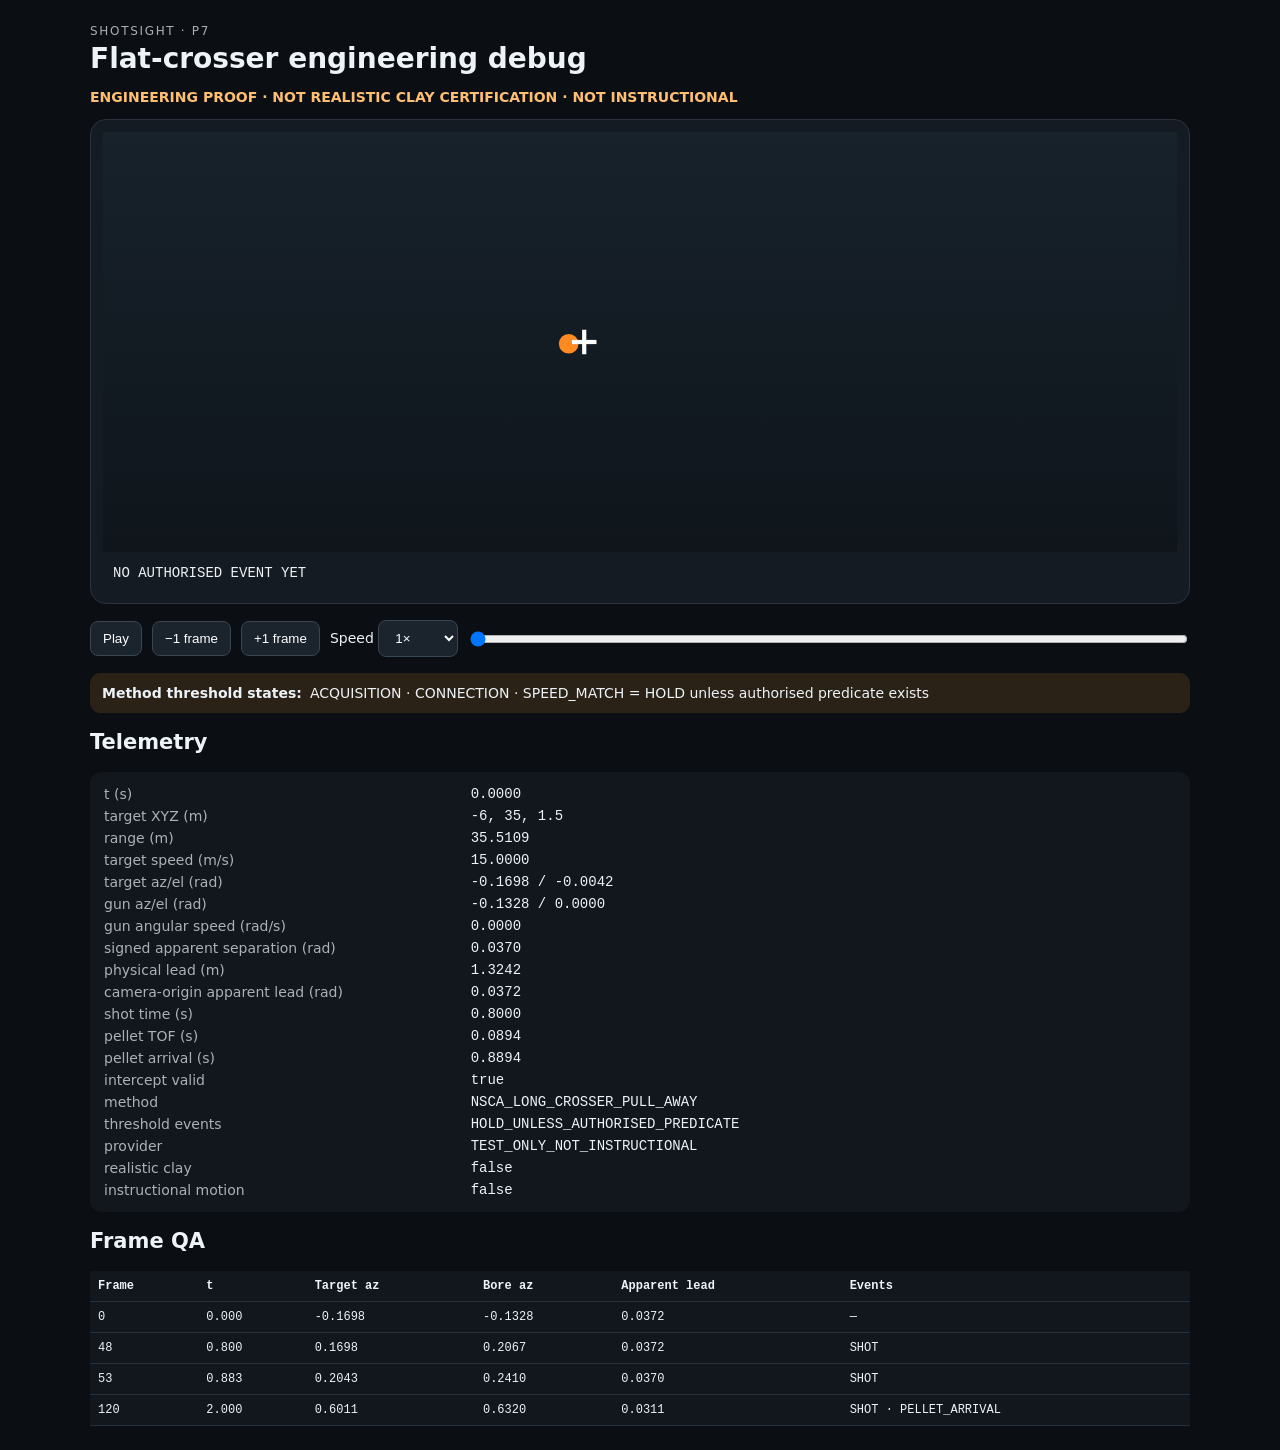
==== p7-debug.html @ 90edc4c3 "Add P7 browser engineering debug surface" ====
<!doctype html><html lang="en"><head><meta charset="utf-8"><meta name="viewport" content="width=device-width,initial-scale=1"><title>ShotSight P7 Engineering Debug</title><style>body{margin:0;background:#0b0f14;color:#eef3f7;font:14px system-ui,sans-serif}.debug-shell{max-width:1100px;margin:auto;padding:24px}.eyebrow{letter-spacing:.14em;font-size:12px;opacity:.7}h1{margin:.25rem 0}.viewport{background:#151b22;border:1px solid #2a333d;border-radius:16px;padding:12px}#projection{width:100%;height:420px;background:linear-gradient(#17222b,#0f151b)}#targetMark{fill:#ff8a21}#boreMark line{stroke:#fff;stroke-width:.012}#leadLine{stroke:#9aa9b6;stroke-width:.006;stroke-dasharray:.02 .02}.controls{display:flex;gap:10px;align-items:center;flex-wrap:wrap;margin:16px 0}.controls button,.controls select{padding:9px 12px;background:#1b232c;color:#fff;border:1px solid #3a4652;border-radius:8px}#scrub{flex:1;min-width:240px}.holds{padding:12px;background:#2a2117;border-radius:10px;margin-bottom:16px}.holds span{margin-left:8px}dl{display:grid;grid-template-columns:minmax(220px,1fr) 2fr;gap:6px 14px;background:#11171d;padding:14px;border-radius:12px}dt{opacity:.7}dd{margin:0;font-family:ui-monospace,monospace;overflow-wrap:anywhere}table{width:100%;border-collapse:collapse;background:#11171d}th,td{padding:8px;border-bottom:1px solid #26303a;text-align:left;font-family:ui-monospace,monospace;font-size:12px}.event-strip{padding:10px;font-family:ui-monospace,monospace}.debug-shell header p{color:#ffbf73;font-weight:700}@media(max-width:650px){#projection{height:300px}dl{grid-template-columns:1fr}.holds span{display:block;margin:5px 0 0}}</style></head><body><main class="debug-shell"><header><div><div class="eyebrow">SHOTSIGHT · P7</div><h1>Flat-crosser engineering debug</h1><p id="certLock">ENGINEERING PROOF · NOT REALISTIC CLAY CERTIFICATION · NOT INSTRUCTIONAL</p></div></header><section class="viewport" aria-label="Shooter projection"><svg id="projection" viewBox="-1 -0.6 2 1.2" preserveAspectRatio="xMidYMid meet"><line id="leadLine"/><circle id="targetMark" r="0.028"/><g id="boreMark"><line x1="-0.035" y1="0" x2="0.035" y2="0"/><line x1="0" y1="-0.035" x2="0" y2="0.035"/></g></svg><div class="event-strip" id="eventStrip"></div></section><section class="controls"><button id="playPause">Play</button><button id="stepBack">−1 frame</button><button id="stepForward">+1 frame</button><label>Speed <select id="speed"><option value="0.25">0.25×</option><option value="0.5">0.5×</option><option value="1" selected>1×</option><option value="2">2×</option></select></label><input id="scrub" type="range" min="0" max="1" step="0.0001" value="0" aria-label="Timeline scrub"></section><section class="holds"><strong>Method threshold states:</strong><span id="holds">ACQUISITION · CONNECTION · SPEED_MATCH = HOLD unless authorised predicate exists</span></section><section><h2>Telemetry</h2><dl id="telemetry"></dl></section><section><h2>Frame QA</h2><table><thead><tr><th>Frame</th><th>t</th><th>Target az</th><th>Bore az</th><th>Apparent lead</th><th>Events</th></tr></thead><tbody id="qaRows"></tbody></table></section></main><script type="module">import {createCanonicalFlatCrosserScenario} from './physics/canonical-flat-crosser-v1.mjs';
import {createFlatCrosserDebugSession,debugFrame,scrubNormalized} from './physics/flat-crosser-debug-v1.mjs';
const scenario=createCanonicalFlatCrosserScenario();
let playbackRate=1,session=createFlatCrosserDebugSession({scenario,duration_s:2,frameRate_hz:60,playbackRate});
let frameIndex=0,playing=false,anchorScreen=0,anchorSim=0,raf=0;
const $=s=>document.querySelector(s),fmt=(v,n=4)=>Number.isFinite(v)?v.toFixed(n):'—';
function project(az,el){const scale=1.2;return{x:Math.max(-.95,Math.min(.95,az*scale)),y:Math.max(-.55,Math.min(.55,-el*scale))};}
function renderFrame(frame){const {state,telemetry}=frame;const t=project(state.target.az_rad,state.target.el_rad),b=project(state.gun.az_rad,state.gun.el_rad);$('#targetMark').setAttribute('cx',t.x);$('#targetMark').setAttribute('cy',t.y);$('#boreMark').setAttribute('transform',`translate(${b.x} ${b.y})`);$('#leadLine').setAttribute('x1',t.x);$('#leadLine').setAttribute('y1',t.y);$('#leadLine').setAttribute('x2',b.x);$('#leadLine').setAttribute('y2',b.y);$('#scrub').value=state.t_s/session.duration_s;$('#eventStrip').textContent=telemetry.activeNarrativeEvents.length?telemetry.activeNarrativeEvents.join(' · '):'NO AUTHORISED EVENT YET';const entries=[['t (s)',telemetry.t_s],['target XYZ (m)',telemetry.targetPosition_W.join(', ')],['range (m)',telemetry.targetRange_m],['target speed (m/s)',telemetry.targetSpeed_mps],['target az/el (rad)',`${fmt(telemetry.targetAz_rad)} / ${fmt(telemetry.targetEl_rad)}`],['gun az/el (rad)',`${fmt(telemetry.gunAz_rad)} / ${fmt(telemetry.gunEl_rad)}`],['gun angular speed (rad/s)',telemetry.gunAngularSpeed_radps],['signed apparent separation (rad)',telemetry.signedApparentAzSeparation_rad],['physical lead (m)',telemetry.physicalLead_m],['camera-origin apparent lead (rad)',telemetry.apparentLeadAngle_rad],['shot time (s)',telemetry.shotTime_s],['pellet TOF (s)',telemetry.pelletTOF_s],['pellet arrival (s)',telemetry.pelletArrival_s],['intercept valid',String(telemetry.interceptValid)],['method',telemetry.methodId],['threshold events',telemetry.thresholdEventsStatus],['provider',telemetry.providerStatus],['realistic clay',String(telemetry.realisticClay)],['instructional motion',String(telemetry.instructionalMotion)]];$('#telemetry').innerHTML=entries.map(([k,v])=>`<dt>${k}</dt><dd>${typeof v==='number'?fmt(v):v}</dd>`).join('');}
function showIndex(i){frameIndex=Math.max(0,Math.min(session.frameCount-1,i));renderFrame(debugFrame(session,frameIndex));}
function stop(){playing=false;cancelAnimationFrame(raf);$('#playPause').textContent='Play';}
function tick(now){if(!playing)return;const t=Math.min(session.duration_s,anchorSim+(now-anchorScreen)/1000*playbackRate);frameIndex=Math.round(t*session.frameRate_hz);showIndex(frameIndex);if(t>=session.duration_s){stop();return;}raf=requestAnimationFrame(tick);}
$('#playPause').addEventListener('click',()=>{if(playing){stop();return;}playing=true;anchorScreen=performance.now();anchorSim=frameIndex/session.frameRate_hz;$('#playPause').textContent='Pause';raf=requestAnimationFrame(tick);});
$('#stepBack').addEventListener('click',()=>{stop();showIndex(frameIndex-1);});$('#stepForward').addEventListener('click',()=>{stop();showIndex(frameIndex+1);});
$('#scrub').addEventListener('input',e=>{stop();const sample=scrubNormalized(session,Number(e.target.value));frameIndex=Math.round(sample.t_s*session.frameRate_hz);showIndex(frameIndex);});
$('#speed').addEventListener('change',e=>{stop();playbackRate=Number(e.target.value);session=createFlatCrosserDebugSession({scenario,duration_s:2,frameRate_hz:60,playbackRate});showIndex(frameIndex);});
const qaTimes=[0,scenario.shotTime_s,scenario.shotTime_s+debugFrame(session,Math.round(scenario.shotTime_s*session.frameRate_hz)).telemetry.pelletTOF_s,session.duration_s];
$('#qaRows').innerHTML=qaTimes.map(t=>{const f=debugFrame(session,Math.round(t*session.frameRate_hz)),x=f.telemetry;return `<tr><td>${f.frameIndex}</td><td>${fmt(f.t_s,3)}</td><td>${fmt(x.targetAz_rad)}</td><td>${fmt(x.gunAz_rad)}</td><td>${fmt(x.apparentLeadAngle_rad)}</td><td>${x.activeNarrativeEvents.join(' · ')||'—'}</td></tr>`;}).join('');
showIndex(0);</script></body></html>
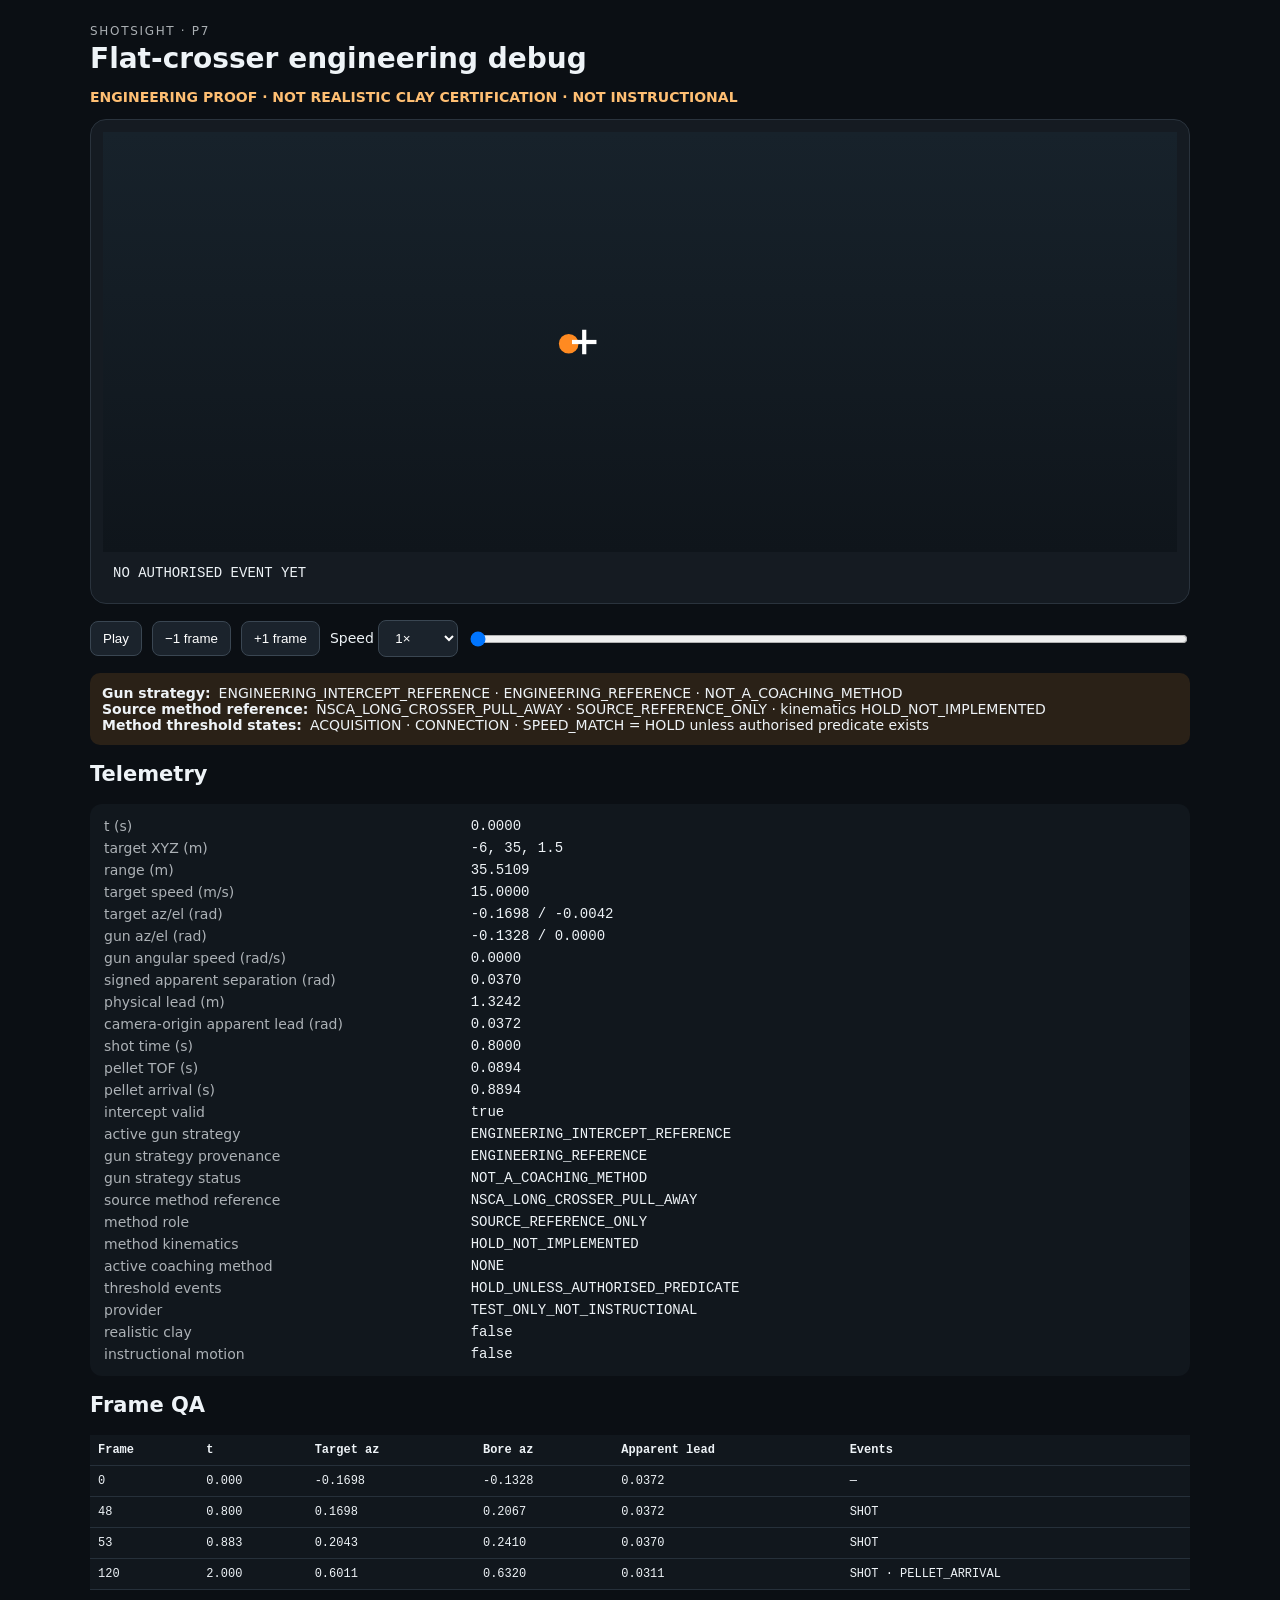
==== commit 66b59692: "Label P7 browser gun path as engineering reference" ====
--- a/p7-debug.html
+++ b/p7-debug.html
@@ -1,18 +1,6 @@
-<!doctype html><html lang="en"><head><meta charset="utf-8"><meta name="viewport" content="width=device-width,initial-scale=1"><title>ShotSight P7 Engineering Debug</title><style>body{margin:0;background:#0b0f14;color:#eef3f7;font:14px system-ui,sans-serif}.debug-shell{max-width:1100px;margin:auto;padding:24px}.eyebrow{letter-spacing:.14em;font-size:12px;opacity:.7}h1{margin:.25rem 0}.viewport{background:#151b22;border:1px solid #2a333d;border-radius:16px;padding:12px}#projection{width:100%;height:420px;background:linear-gradient(#17222b,#0f151b)}#targetMark{fill:#ff8a21}#boreMark line{stroke:#fff;stroke-width:.012}#leadLine{stroke:#9aa9b6;stroke-width:.006;stroke-dasharray:.02 .02}.controls{display:flex;gap:10px;align-items:center;flex-wrap:wrap;margin:16px 0}.controls button,.controls select{padding:9px 12px;background:#1b232c;color:#fff;border:1px solid #3a4652;border-radius:8px}#scrub{flex:1;min-width:240px}.holds{padding:12px;background:#2a2117;border-radius:10px;margin-bottom:16px}.holds span{margin-left:8px}dl{display:grid;grid-template-columns:minmax(220px,1fr) 2fr;gap:6px 14px;background:#11171d;padding:14px;border-radius:12px}dt{opacity:.7}dd{margin:0;font-family:ui-monospace,monospace;overflow-wrap:anywhere}table{width:100%;border-collapse:collapse;background:#11171d}th,td{padding:8px;border-bottom:1px solid #26303a;text-align:left;font-family:ui-monospace,monospace;font-size:12px}.event-strip{padding:10px;font-family:ui-monospace,monospace}.debug-shell header p{color:#ffbf73;font-weight:700}@media(max-width:650px){#projection{height:300px}dl{grid-template-columns:1fr}.holds span{display:block;margin:5px 0 0}}</style></head><body><main class="debug-shell"><header><div><div class="eyebrow">SHOTSIGHT · P7</div><h1>Flat-crosser engineering debug</h1><p id="certLock">ENGINEERING PROOF · NOT REALISTIC CLAY CERTIFICATION · NOT INSTRUCTIONAL</p></div></header><section class="viewport" aria-label="Shooter projection"><svg id="projection" viewBox="-1 -0.6 2 1.2" preserveAspectRatio="xMidYMid meet"><line id="leadLine"/><circle id="targetMark" r="0.028"/><g id="boreMark"><line x1="-0.035" y1="0" x2="0.035" y2="0"/><line x1="0" y1="-0.035" x2="0" y2="0.035"/></g></svg><div class="event-strip" id="eventStrip"></div></section><section class="controls"><button id="playPause">Play</button><button id="stepBack">−1 frame</button><button id="stepForward">+1 frame</button><label>Speed <select id="speed"><option value="0.25">0.25×</option><option value="0.5">0.5×</option><option value="1" selected>1×</option><option value="2">2×</option></select></label><input id="scrub" type="range" min="0" max="1" step="0.0001" value="0" aria-label="Timeline scrub"></section><section class="holds"><strong>Method threshold states:</strong><span id="holds">ACQUISITION · CONNECTION · SPEED_MATCH = HOLD unless authorised predicate exists</span></section><section><h2>Telemetry</h2><dl id="telemetry"></dl></section><section><h2>Frame QA</h2><table><thead><tr><th>Frame</th><th>t</th><th>Target az</th><th>Bore az</th><th>Apparent lead</th><th>Events</th></tr></thead><tbody id="qaRows"></tbody></table></section></main><script type="module">import {createCanonicalFlatCrosserScenario} from './physics/canonical-flat-crosser-v1.mjs';
+<!doctype html><html lang="en"><head><meta charset="utf-8"><meta name="viewport" content="width=device-width,initial-scale=1"><title>ShotSight P7 Engineering Debug</title><style>body{margin:0;background:#0b0f14;color:#eef3f7;font:14px system-ui,sans-serif}.debug-shell{max-width:1100px;margin:auto;padding:24px}.eyebrow{letter-spacing:.14em;font-size:12px;opacity:.7}h1{margin:.25rem 0}.viewport{background:#151b22;border:1px solid #2a333d;border-radius:16px;padding:12px}#projection{width:100%;height:420px;background:linear-gradient(#17222b,#0f151b)}#targetMark{fill:#ff8a21}#boreMark line{stroke:#fff;stroke-width:.012}#leadLine{stroke:#9aa9b6;stroke-width:.006;stroke-dasharray:.02 .02}.controls{display:flex;gap:10px;align-items:center;flex-wrap:wrap;margin:16px 0}.controls button,.controls select{padding:9px 12px;background:#1b232c;color:#fff;border:1px solid #3a4652;border-radius:8px}#scrub{flex:1;min-width:240px}.holds{padding:12px;background:#2a2117;border-radius:10px;margin-bottom:16px}.holds span{margin-left:8px}dl{display:grid;grid-template-columns:minmax(220px,1fr) 2fr;gap:6px 14px;background:#11171d;padding:14px;border-radius:12px}dt{opacity:.7}dd{margin:0;font-family:ui-monospace,monospace;overflow-wrap:anywhere}table{width:100%;border-collapse:collapse;background:#11171d}th,td{padding:8px;border-bottom:1px solid #26303a;text-align:left;font-family:ui-monospace,monospace;font-size:12px}.event-strip{padding:10px;font-family:ui-monospace,monospace}.debug-shell header p{color:#ffbf73;font-weight:700}@media(max-width:650px){#projection{height:300px}dl{grid-template-columns:1fr}.holds span{display:block;margin:5px 0 0}}</style></head><body><main class="debug-shell"><header><div><div class="eyebrow">SHOTSIGHT · P7</div><h1>Flat-crosser engineering debug</h1><p id="certLock">ENGINEERING PROOF · NOT REALISTIC CLAY CERTIFICATION · NOT INSTRUCTIONAL</p></div></header><section class="viewport" aria-label="Shooter projection"><svg id="projection" viewBox="-1 -0.6 2 1.2" preserveAspectRatio="xMidYMid meet"><line id="leadLine"/><circle id="targetMark" r="0.028"/><g id="boreMark"><line x1="-0.035" y1="0" x2="0.035" y2="0"/><line x1="0" y1="-0.035" x2="0" y2="0.035"/></g></svg><div class="event-strip" id="eventStrip"></div></section><section class="controls"><button id="playPause">Play</button><button id="stepBack">−1 frame</button><button id="stepForward">+1 frame</button><label>Speed <select id="speed"><option value="0.25">0.25×</option><option value="0.5">0.5×</option><option value="1" selected>1×</option><option value="2">2×</option></select></label><input id="scrub" type="range" min="0" max="1" step="0.0001" value="0" aria-label="Timeline scrub"></section><section class="holds"><strong>Gun strategy:</strong><span id="strategyLock">ENGINEERING_INTERCEPT_REFERENCE · ENGINEERING_REFERENCE · NOT_A_COACHING_METHOD</span><br><strong>Source method reference:</strong><span id="methodReference">NSCA_LONG_CROSSER_PULL_AWAY · SOURCE_REFERENCE_ONLY · kinematics HOLD_NOT_IMPLEMENTED</span><br><strong>Method threshold states:</strong><span id="holds">ACQUISITION · CONNECTION · SPEED_MATCH = HOLD unless authorised predicate exists</span></section><section><h2>Telemetry</h2><dl id="telemetry"></dl></section><section><h2>Frame QA</h2><table><thead><tr><th>Frame</th><th>t</th><th>Target az</th><th>Bore az</th><th>Apparent lead</th><th>Events</th></tr></thead><tbody id="qaRows"></tbody></table></section></main><script type="module">import {createCanonicalFlatCrosserScenario} from './physics/canonical-flat-crosser-v1.mjs';
 import {createFlatCrosserDebugSession,debugFrame,scrubNormalized} from './physics/flat-crosser-debug-v1.mjs';
-const scenario=createCanonicalFlatCrosserScenario();
-let playbackRate=1,session=createFlatCrosserDebugSession({scenario,duration_s:2,frameRate_hz:60,playbackRate});
-let frameIndex=0,playing=false,anchorScreen=0,anchorSim=0,raf=0;
-const $=s=>document.querySelector(s),fmt=(v,n=4)=>Number.isFinite(v)?v.toFixed(n):'—';
+const scenario=createCanonicalFlatCrosserScenario();let playbackRate=1,session=createFlatCrosserDebugSession({scenario,duration_s:2,frameRate_hz:60,playbackRate});let frameIndex=0,playing=false,anchorScreen=0,anchorSim=0,raf=0;const $=s=>document.querySelector(s),fmt=(v,n=4)=>Number.isFinite(v)?v.toFixed(n):'—';
 function project(az,el){const scale=1.2;return{x:Math.max(-.95,Math.min(.95,az*scale)),y:Math.max(-.55,Math.min(.55,-el*scale))};}
-function renderFrame(frame){const {state,telemetry}=frame;const t=project(state.target.az_rad,state.target.el_rad),b=project(state.gun.az_rad,state.gun.el_rad);$('#targetMark').setAttribute('cx',t.x);$('#targetMark').setAttribute('cy',t.y);$('#boreMark').setAttribute('transform',`translate(${b.x} ${b.y})`);$('#leadLine').setAttribute('x1',t.x);$('#leadLine').setAttribute('y1',t.y);$('#leadLine').setAttribute('x2',b.x);$('#leadLine').setAttribute('y2',b.y);$('#scrub').value=state.t_s/session.duration_s;$('#eventStrip').textContent=telemetry.activeNarrativeEvents.length?telemetry.activeNarrativeEvents.join(' · '):'NO AUTHORISED EVENT YET';const entries=[['t (s)',telemetry.t_s],['target XYZ (m)',telemetry.targetPosition_W.join(', ')],['range (m)',telemetry.targetRange_m],['target speed (m/s)',telemetry.targetSpeed_mps],['target az/el (rad)',`${fmt(telemetry.targetAz_rad)} / ${fmt(telemetry.targetEl_rad)}`],['gun az/el (rad)',`${fmt(telemetry.gunAz_rad)} / ${fmt(telemetry.gunEl_rad)}`],['gun angular speed (rad/s)',telemetry.gunAngularSpeed_radps],['signed apparent separation (rad)',telemetry.signedApparentAzSeparation_rad],['physical lead (m)',telemetry.physicalLead_m],['camera-origin apparent lead (rad)',telemetry.apparentLeadAngle_rad],['shot time (s)',telemetry.shotTime_s],['pellet TOF (s)',telemetry.pelletTOF_s],['pellet arrival (s)',telemetry.pelletArrival_s],['intercept valid',String(telemetry.interceptValid)],['method',telemetry.methodId],['threshold events',telemetry.thresholdEventsStatus],['provider',telemetry.providerStatus],['realistic clay',String(telemetry.realisticClay)],['instructional motion',String(telemetry.instructionalMotion)]];$('#telemetry').innerHTML=entries.map(([k,v])=>`<dt>${k}</dt><dd>${typeof v==='number'?fmt(v):v}</dd>`).join('');}
-function showIndex(i){frameIndex=Math.max(0,Math.min(session.frameCount-1,i));renderFrame(debugFrame(session,frameIndex));}
-function stop(){playing=false;cancelAnimationFrame(raf);$('#playPause').textContent='Play';}
-function tick(now){if(!playing)return;const t=Math.min(session.duration_s,anchorSim+(now-anchorScreen)/1000*playbackRate);frameIndex=Math.round(t*session.frameRate_hz);showIndex(frameIndex);if(t>=session.duration_s){stop();return;}raf=requestAnimationFrame(tick);}
-$('#playPause').addEventListener('click',()=>{if(playing){stop();return;}playing=true;anchorScreen=performance.now();anchorSim=frameIndex/session.frameRate_hz;$('#playPause').textContent='Pause';raf=requestAnimationFrame(tick);});
-$('#stepBack').addEventListener('click',()=>{stop();showIndex(frameIndex-1);});$('#stepForward').addEventListener('click',()=>{stop();showIndex(frameIndex+1);});
-$('#scrub').addEventListener('input',e=>{stop();const sample=scrubNormalized(session,Number(e.target.value));frameIndex=Math.round(sample.t_s*session.frameRate_hz);showIndex(frameIndex);});
-$('#speed').addEventListener('change',e=>{stop();playbackRate=Number(e.target.value);session=createFlatCrosserDebugSession({scenario,duration_s:2,frameRate_hz:60,playbackRate});showIndex(frameIndex);});
-const qaTimes=[0,scenario.shotTime_s,scenario.shotTime_s+debugFrame(session,Math.round(scenario.shotTime_s*session.frameRate_hz)).telemetry.pelletTOF_s,session.duration_s];
-$('#qaRows').innerHTML=qaTimes.map(t=>{const f=debugFrame(session,Math.round(t*session.frameRate_hz)),x=f.telemetry;return `<tr><td>${f.frameIndex}</td><td>${fmt(f.t_s,3)}</td><td>${fmt(x.targetAz_rad)}</td><td>${fmt(x.gunAz_rad)}</td><td>${fmt(x.apparentLeadAngle_rad)}</td><td>${x.activeNarrativeEvents.join(' · ')||'—'}</td></tr>`;}).join('');
-showIndex(0);</script></body></html>+function renderFrame(frame){const {state,telemetry}=frame;const t=project(state.target.az_rad,state.target.el_rad),b=project(state.gun.az_rad,state.gun.el_rad);$('#targetMark').setAttribute('cx',t.x);$('#targetMark').setAttribute('cy',t.y);$('#boreMark').setAttribute('transform',`translate(${b.x} ${b.y})`);$('#leadLine').setAttribute('x1',t.x);$('#leadLine').setAttribute('y1',t.y);$('#leadLine').setAttribute('x2',b.x);$('#leadLine').setAttribute('y2',b.y);$('#scrub').value=state.t_s/session.duration_s;$('#eventStrip').textContent=telemetry.activeNarrativeEvents.length?telemetry.activeNarrativeEvents.join(' · '):'NO AUTHORISED EVENT YET';const entries=[['t (s)',telemetry.t_s],['target XYZ (m)',telemetry.targetPosition_W.join(', ')],['range (m)',telemetry.targetRange_m],['target speed (m/s)',telemetry.targetSpeed_mps],['target az/el (rad)',`${fmt(telemetry.targetAz_rad)} / ${fmt(telemetry.targetEl_rad)}`],['gun az/el (rad)',`${fmt(telemetry.gunAz_rad)} / ${fmt(telemetry.gunEl_rad)}`],['gun angular speed (rad/s)',telemetry.gunAngularSpeed_radps],['signed apparent separation (rad)',telemetry.signedApparentAzSeparation_rad],['physical lead (m)',telemetry.physicalLead_m],['camera-origin apparent lead (rad)',telemetry.apparentLeadAngle_rad],['shot time (s)',telemetry.shotTime_s],['pellet TOF (s)',telemetry.pelletTOF_s],['pellet arrival (s)',telemetry.pelletArrival_s],['intercept valid',String(telemetry.interceptValid)],['active gun strategy',telemetry.gunStrategyId],['gun strategy provenance',telemetry.gunStrategyProvenanceClass],['gun strategy status',telemetry.gunStrategyStatus],['source method reference',telemetry.methodReferenceId],['method role',telemetry.methodReferenceRole],['method kinematics',telemetry.methodKinematicsStatus],['active coaching method',telemetry.methodId===null?'NONE':telemetry.methodId],['threshold events',telemetry.thresholdEventsStatus],['provider',telemetry.providerStatus],['realistic clay',String(telemetry.realisticClay)],['instructional motion',String(telemetry.instructionalMotion)]];$('#telemetry').innerHTML=entries.map(([k,v])=>`<dt>${k}</dt><dd>${typeof v==='number'?fmt(v):v}</dd>`).join('');}
+function showIndex(i){frameIndex=Math.max(0,Math.min(session.frameCount-1,i));renderFrame(debugFrame(session,frameIndex));}function stop(){playing=false;cancelAnimationFrame(raf);$('#playPause').textContent='Play';}function tick(now){if(!playing)return;const t=Math.min(session.duration_s,anchorSim+(now-anchorScreen)/1000*playbackRate);frameIndex=Math.round(t*session.frameRate_hz);showIndex(frameIndex);if(t>=session.duration_s){stop();return;}raf=requestAnimationFrame(tick);}$('#playPause').addEventListener('click',()=>{if(playing){stop();return;}playing=true;anchorScreen=performance.now();anchorSim=frameIndex/session.frameRate_hz;$('#playPause').textContent='Pause';raf=requestAnimationFrame(tick);});$('#stepBack').addEventListener('click',()=>{stop();showIndex(frameIndex-1);});$('#stepForward').addEventListener('click',()=>{stop();showIndex(frameIndex+1);});$('#scrub').addEventListener('input',e=>{stop();const sample=scrubNormalized(session,Number(e.target.value));frameIndex=Math.round(sample.t_s*session.frameRate_hz);showIndex(frameIndex);});$('#speed').addEventListener('change',e=>{stop();playbackRate=Number(e.target.value);session=createFlatCrosserDebugSession({scenario,duration_s:2,frameRate_hz:60,playbackRate});showIndex(frameIndex);});const qaTimes=[0,scenario.shotTime_s,scenario.shotTime_s+debugFrame(session,Math.round(scenario.shotTime_s*session.frameRate_hz)).telemetry.pelletTOF_s,session.duration_s];$('#qaRows').innerHTML=qaTimes.map(t=>{const f=debugFrame(session,Math.round(t*session.frameRate_hz)),x=f.telemetry;return `<tr><td>${f.frameIndex}</td><td>${fmt(f.t_s,3)}</td><td>${fmt(x.targetAz_rad)}</td><td>${fmt(x.gunAz_rad)}</td><td>${fmt(x.apparentLeadAngle_rad)}</td><td>${x.activeNarrativeEvents.join(' · ')||'—'}</td></tr>`;}).join('');showIndex(0);</script></body></html>
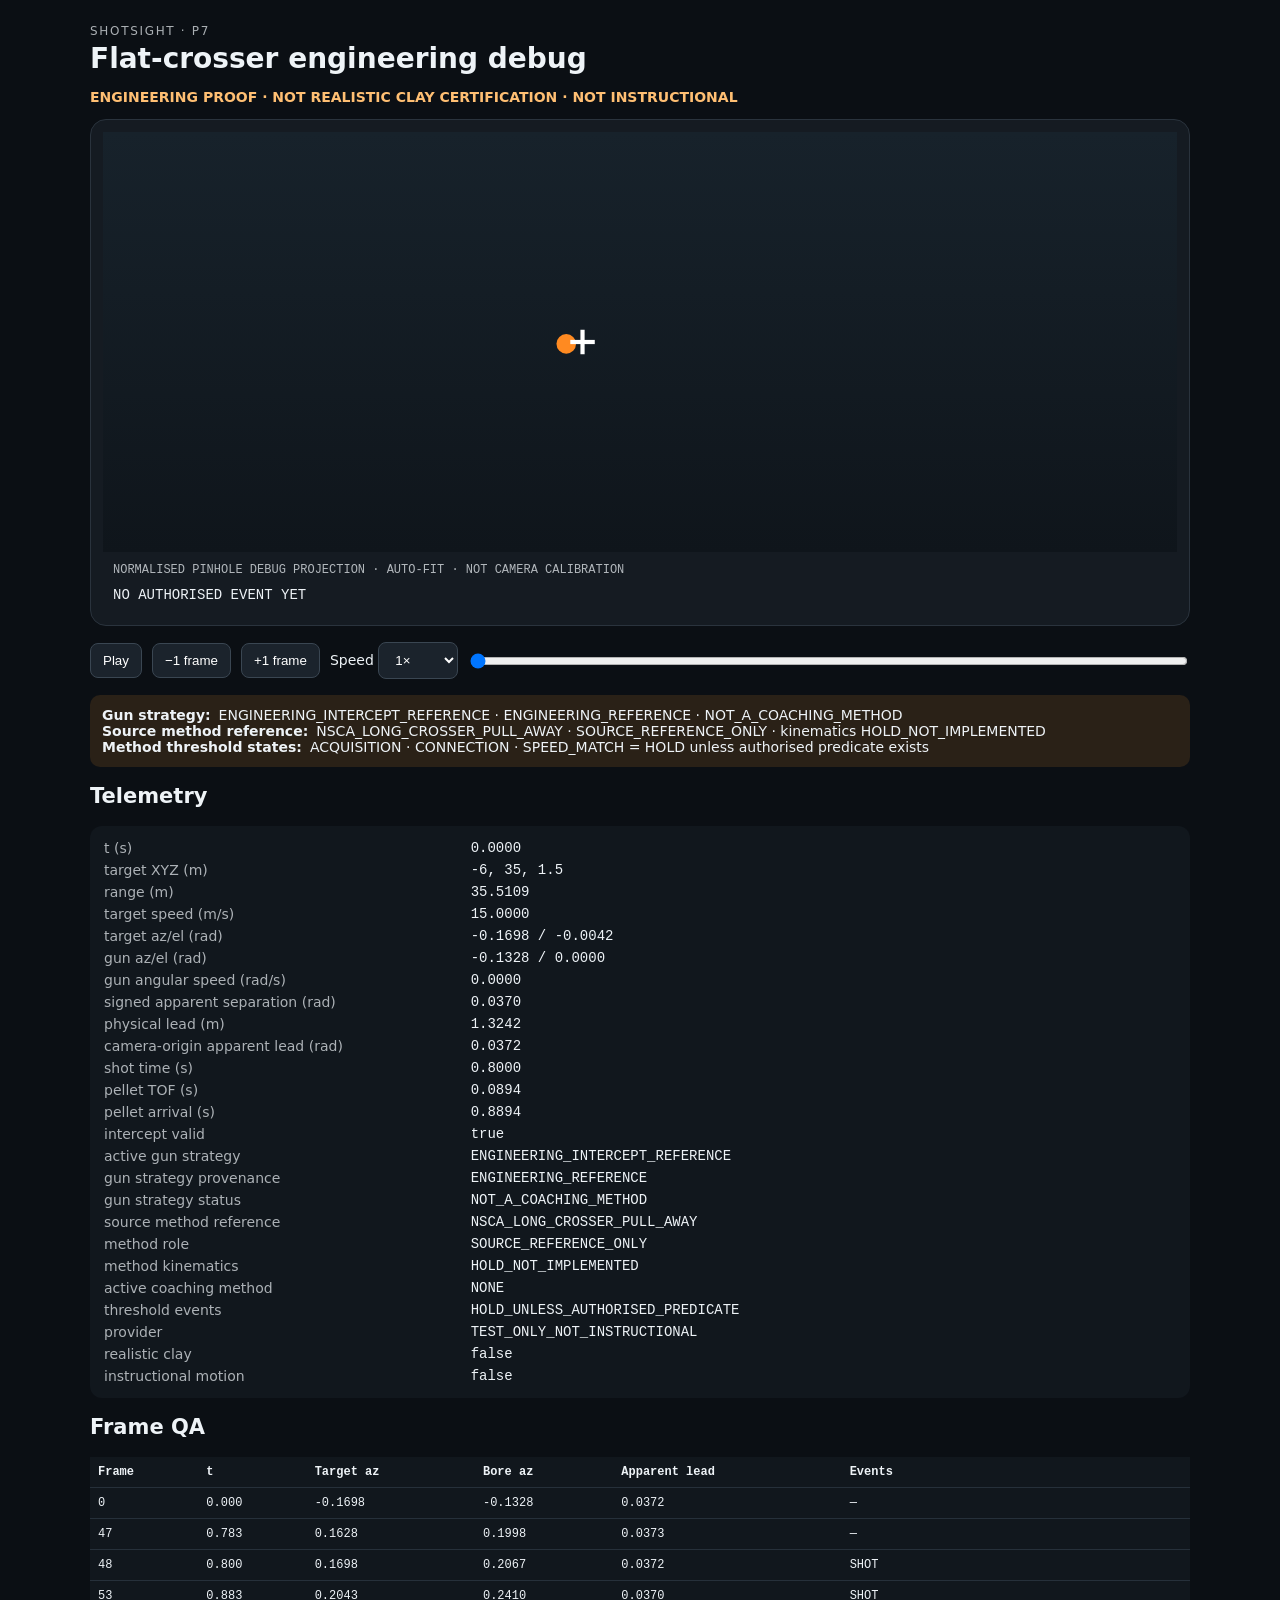
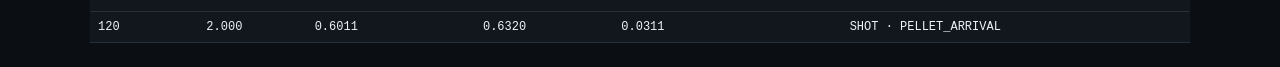
==== commit e5460c0c: "Repair P7 debug projection and mobile QA rendering" ====
--- a/p7-debug.html
+++ b/p7-debug.html
@@ -1,6 +1,8 @@
-<!doctype html><html lang="en"><head><meta charset="utf-8"><meta name="viewport" content="width=device-width,initial-scale=1"><title>ShotSight P7 Engineering Debug</title><style>body{margin:0;background:#0b0f14;color:#eef3f7;font:14px system-ui,sans-serif}.debug-shell{max-width:1100px;margin:auto;padding:24px}.eyebrow{letter-spacing:.14em;font-size:12px;opacity:.7}h1{margin:.25rem 0}.viewport{background:#151b22;border:1px solid #2a333d;border-radius:16px;padding:12px}#projection{width:100%;height:420px;background:linear-gradient(#17222b,#0f151b)}#targetMark{fill:#ff8a21}#boreMark line{stroke:#fff;stroke-width:.012}#leadLine{stroke:#9aa9b6;stroke-width:.006;stroke-dasharray:.02 .02}.controls{display:flex;gap:10px;align-items:center;flex-wrap:wrap;margin:16px 0}.controls button,.controls select{padding:9px 12px;background:#1b232c;color:#fff;border:1px solid #3a4652;border-radius:8px}#scrub{flex:1;min-width:240px}.holds{padding:12px;background:#2a2117;border-radius:10px;margin-bottom:16px}.holds span{margin-left:8px}dl{display:grid;grid-template-columns:minmax(220px,1fr) 2fr;gap:6px 14px;background:#11171d;padding:14px;border-radius:12px}dt{opacity:.7}dd{margin:0;font-family:ui-monospace,monospace;overflow-wrap:anywhere}table{width:100%;border-collapse:collapse;background:#11171d}th,td{padding:8px;border-bottom:1px solid #26303a;text-align:left;font-family:ui-monospace,monospace;font-size:12px}.event-strip{padding:10px;font-family:ui-monospace,monospace}.debug-shell header p{color:#ffbf73;font-weight:700}@media(max-width:650px){#projection{height:300px}dl{grid-template-columns:1fr}.holds span{display:block;margin:5px 0 0}}</style></head><body><main class="debug-shell"><header><div><div class="eyebrow">SHOTSIGHT · P7</div><h1>Flat-crosser engineering debug</h1><p id="certLock">ENGINEERING PROOF · NOT REALISTIC CLAY CERTIFICATION · NOT INSTRUCTIONAL</p></div></header><section class="viewport" aria-label="Shooter projection"><svg id="projection" viewBox="-1 -0.6 2 1.2" preserveAspectRatio="xMidYMid meet"><line id="leadLine"/><circle id="targetMark" r="0.028"/><g id="boreMark"><line x1="-0.035" y1="0" x2="0.035" y2="0"/><line x1="0" y1="-0.035" x2="0" y2="0.035"/></g></svg><div class="event-strip" id="eventStrip"></div></section><section class="controls"><button id="playPause">Play</button><button id="stepBack">−1 frame</button><button id="stepForward">+1 frame</button><label>Speed <select id="speed"><option value="0.25">0.25×</option><option value="0.5">0.5×</option><option value="1" selected>1×</option><option value="2">2×</option></select></label><input id="scrub" type="range" min="0" max="1" step="0.0001" value="0" aria-label="Timeline scrub"></section><section class="holds"><strong>Gun strategy:</strong><span id="strategyLock">ENGINEERING_INTERCEPT_REFERENCE · ENGINEERING_REFERENCE · NOT_A_COACHING_METHOD</span><br><strong>Source method reference:</strong><span id="methodReference">NSCA_LONG_CROSSER_PULL_AWAY · SOURCE_REFERENCE_ONLY · kinematics HOLD_NOT_IMPLEMENTED</span><br><strong>Method threshold states:</strong><span id="holds">ACQUISITION · CONNECTION · SPEED_MATCH = HOLD unless authorised predicate exists</span></section><section><h2>Telemetry</h2><dl id="telemetry"></dl></section><section><h2>Frame QA</h2><table><thead><tr><th>Frame</th><th>t</th><th>Target az</th><th>Bore az</th><th>Apparent lead</th><th>Events</th></tr></thead><tbody id="qaRows"></tbody></table></section></main><script type="module">import {createCanonicalFlatCrosserScenario} from './physics/canonical-flat-crosser-v1.mjs';
+<!doctype html><html lang="en"><head><meta charset="utf-8"><meta name="viewport" content="width=device-width,initial-scale=1"><title>ShotSight P7 Engineering Debug</title><style>body{margin:0;background:#0b0f14;color:#eef3f7;font:14px system-ui,sans-serif}.debug-shell{max-width:1100px;margin:auto;padding:24px}.eyebrow{letter-spacing:.14em;font-size:12px;opacity:.7}h1{margin:.25rem 0}.viewport{background:#151b22;border:1px solid #2a333d;border-radius:16px;padding:12px}#projection{width:100%;height:420px;background:linear-gradient(#17222b,#0f151b)}#targetMark{fill:#ff8a21}#boreMark line{stroke:#fff;stroke-width:.012}#leadLine{stroke:#9aa9b6;stroke-width:.006;stroke-dasharray:.02 .02}.projection-note{padding:8px 10px 0;font-size:12px;opacity:.72;font-family:ui-monospace,monospace}.controls{display:flex;gap:10px;align-items:center;flex-wrap:wrap;margin:16px 0}.controls button,.controls select{padding:9px 12px;background:#1b232c;color:#fff;border:1px solid #3a4652;border-radius:8px}#scrub{flex:1;min-width:240px}.holds{padding:12px;background:#2a2117;border-radius:10px;margin-bottom:16px}.holds span{margin-left:8px}dl{display:grid;grid-template-columns:minmax(220px,1fr) 2fr;gap:6px 14px;background:#11171d;padding:14px;border-radius:12px}dt{opacity:.7}dd{margin:0;font-family:ui-monospace,monospace;overflow-wrap:anywhere}.table-wrap{width:100%;overflow-x:auto;-webkit-overflow-scrolling:touch}table{width:100%;min-width:760px;border-collapse:collapse;background:#11171d}th,td{padding:8px;border-bottom:1px solid #26303a;text-align:left;font-family:ui-monospace,monospace;font-size:12px}.event-strip{padding:10px;font-family:ui-monospace,monospace}.debug-shell header p{color:#ffbf73;font-weight:700}@media(max-width:650px){.debug-shell{padding:16px}#projection{height:300px}dl{grid-template-columns:1fr}.holds span{display:block;margin:5px 0 0}#scrub{min-width:200px}}</style></head><body><main class="debug-shell"><header><div><div class="eyebrow">SHOTSIGHT · P7</div><h1>Flat-crosser engineering debug</h1><p id="certLock">ENGINEERING PROOF · NOT REALISTIC CLAY CERTIFICATION · NOT INSTRUCTIONAL</p></div></header><section class="viewport" aria-label="Shooter projection"><svg id="projection" viewBox="-1 -0.6 2 1.2" preserveAspectRatio="xMidYMid meet"><line id="leadLine"/><circle id="targetMark" r="0.028"/><g id="boreMark"><line x1="-0.035" y1="0" x2="0.035" y2="0"/><line x1="0" y1="-0.035" x2="0" y2="0.035"/></g></svg><div class="projection-note" id="projectionLock">NORMALISED PINHOLE DEBUG PROJECTION · AUTO-FIT · NOT CAMERA CALIBRATION</div><div class="event-strip" id="eventStrip"></div></section><section class="controls"><button id="playPause">Play</button><button id="stepBack">−1 frame</button><button id="stepForward">+1 frame</button><label>Speed <select id="speed"><option value="0.25">0.25×</option><option value="0.5">0.5×</option><option value="1" selected>1×</option><option value="2">2×</option></select></label><input id="scrub" type="range" min="0" max="1" step="0.0001" value="0" aria-label="Timeline scrub"></section><section class="holds"><strong>Gun strategy:</strong><span id="strategyLock">ENGINEERING_INTERCEPT_REFERENCE · ENGINEERING_REFERENCE · NOT_A_COACHING_METHOD</span><br><strong>Source method reference:</strong><span id="methodReference">NSCA_LONG_CROSSER_PULL_AWAY · SOURCE_REFERENCE_ONLY · kinematics HOLD_NOT_IMPLEMENTED</span><br><strong>Method threshold states:</strong><span id="holds">ACQUISITION · CONNECTION · SPEED_MATCH = HOLD unless authorised predicate exists</span></section><section><h2>Telemetry</h2><dl id="telemetry"></dl></section><section><h2>Frame QA</h2><div class="table-wrap" id="qaTableWrap"><table><thead><tr><th>Frame</th><th>t</th><th>Target az</th><th>Bore az</th><th>Apparent lead</th><th>Events</th></tr></thead><tbody id="qaRows"></tbody></table></div></section></main><script type="module">import {createCanonicalFlatCrosserScenario} from './physics/canonical-flat-crosser-v1.mjs';
 import {createFlatCrosserDebugSession,debugFrame,scrubNormalized} from './physics/flat-crosser-debug-v1.mjs';
-const scenario=createCanonicalFlatCrosserScenario();let playbackRate=1,session=createFlatCrosserDebugSession({scenario,duration_s:2,frameRate_hz:60,playbackRate});let frameIndex=0,playing=false,anchorScreen=0,anchorSim=0,raf=0;const $=s=>document.querySelector(s),fmt=(v,n=4)=>Number.isFinite(v)?v.toFixed(n):'—';
-function project(az,el){const scale=1.2;return{x:Math.max(-.95,Math.min(.95,az*scale)),y:Math.max(-.55,Math.min(.55,-el*scale))};}
+const scenario=createCanonicalFlatCrosserScenario();let playbackRate=1,session=createFlatCrosserDebugSession({scenario,duration_s:2,frameRate_hz:60,playbackRate});let frameIndex=0,playing=false,anchorScreen=0,anchorSim=0,raf=0,projectionScale=1;const $=s=>document.querySelector(s),fmt=(v,n=4)=>Number.isFinite(v)?v.toFixed(n):'—';
+function pinholeNormalised(az,el){const c=Math.cos(az);if(!(Math.abs(c)>1e-12))throw new Error('debug projection reached 90-degree azimuth singularity');return{x:Math.tan(az),y:-Math.tan(el)/c};}
+function recomputeProjectionScale(){let maxX=0,maxY=0;for(let i=0;i<session.frameCount;i++){const f=debugFrame(session,i);for(const a of [{az:f.state.target.az_rad,el:f.state.target.el_rad},{az:f.state.gun.az_rad,el:f.state.gun.el_rad}]){const p=pinholeNormalised(a.az,a.el);maxX=Math.max(maxX,Math.abs(p.x));maxY=Math.max(maxY,Math.abs(p.y));}}const sx=maxX>0?0.9/maxX:1,sy=maxY>0?0.5/maxY:1;projectionScale=Math.min(sx,sy);}
+function project(az,el){const p=pinholeNormalised(az,el);return{x:p.x*projectionScale,y:p.y*projectionScale};}
 function renderFrame(frame){const {state,telemetry}=frame;const t=project(state.target.az_rad,state.target.el_rad),b=project(state.gun.az_rad,state.gun.el_rad);$('#targetMark').setAttribute('cx',t.x);$('#targetMark').setAttribute('cy',t.y);$('#boreMark').setAttribute('transform',`translate(${b.x} ${b.y})`);$('#leadLine').setAttribute('x1',t.x);$('#leadLine').setAttribute('y1',t.y);$('#leadLine').setAttribute('x2',b.x);$('#leadLine').setAttribute('y2',b.y);$('#scrub').value=state.t_s/session.duration_s;$('#eventStrip').textContent=telemetry.activeNarrativeEvents.length?telemetry.activeNarrativeEvents.join(' · '):'NO AUTHORISED EVENT YET';const entries=[['t (s)',telemetry.t_s],['target XYZ (m)',telemetry.targetPosition_W.join(', ')],['range (m)',telemetry.targetRange_m],['target speed (m/s)',telemetry.targetSpeed_mps],['target az/el (rad)',`${fmt(telemetry.targetAz_rad)} / ${fmt(telemetry.targetEl_rad)}`],['gun az/el (rad)',`${fmt(telemetry.gunAz_rad)} / ${fmt(telemetry.gunEl_rad)}`],['gun angular speed (rad/s)',telemetry.gunAngularSpeed_radps],['signed apparent separation (rad)',telemetry.signedApparentAzSeparation_rad],['physical lead (m)',telemetry.physicalLead_m],['camera-origin apparent lead (rad)',telemetry.apparentLeadAngle_rad],['shot time (s)',telemetry.shotTime_s],['pellet TOF (s)',telemetry.pelletTOF_s],['pellet arrival (s)',telemetry.pelletArrival_s],['intercept valid',String(telemetry.interceptValid)],['active gun strategy',telemetry.gunStrategyId],['gun strategy provenance',telemetry.gunStrategyProvenanceClass],['gun strategy status',telemetry.gunStrategyStatus],['source method reference',telemetry.methodReferenceId],['method role',telemetry.methodReferenceRole],['method kinematics',telemetry.methodKinematicsStatus],['active coaching method',telemetry.methodId===null?'NONE':telemetry.methodId],['threshold events',telemetry.thresholdEventsStatus],['provider',telemetry.providerStatus],['realistic clay',String(telemetry.realisticClay)],['instructional motion',String(telemetry.instructionalMotion)]];$('#telemetry').innerHTML=entries.map(([k,v])=>`<dt>${k}</dt><dd>${typeof v==='number'?fmt(v):v}</dd>`).join('');}
-function showIndex(i){frameIndex=Math.max(0,Math.min(session.frameCount-1,i));renderFrame(debugFrame(session,frameIndex));}function stop(){playing=false;cancelAnimationFrame(raf);$('#playPause').textContent='Play';}function tick(now){if(!playing)return;const t=Math.min(session.duration_s,anchorSim+(now-anchorScreen)/1000*playbackRate);frameIndex=Math.round(t*session.frameRate_hz);showIndex(frameIndex);if(t>=session.duration_s){stop();return;}raf=requestAnimationFrame(tick);}$('#playPause').addEventListener('click',()=>{if(playing){stop();return;}playing=true;anchorScreen=performance.now();anchorSim=frameIndex/session.frameRate_hz;$('#playPause').textContent='Pause';raf=requestAnimationFrame(tick);});$('#stepBack').addEventListener('click',()=>{stop();showIndex(frameIndex-1);});$('#stepForward').addEventListener('click',()=>{stop();showIndex(frameIndex+1);});$('#scrub').addEventListener('input',e=>{stop();const sample=scrubNormalized(session,Number(e.target.value));frameIndex=Math.round(sample.t_s*session.frameRate_hz);showIndex(frameIndex);});$('#speed').addEventListener('change',e=>{stop();playbackRate=Number(e.target.value);session=createFlatCrosserDebugSession({scenario,duration_s:2,frameRate_hz:60,playbackRate});showIndex(frameIndex);});const qaTimes=[0,scenario.shotTime_s,scenario.shotTime_s+debugFrame(session,Math.round(scenario.shotTime_s*session.frameRate_hz)).telemetry.pelletTOF_s,session.duration_s];$('#qaRows').innerHTML=qaTimes.map(t=>{const f=debugFrame(session,Math.round(t*session.frameRate_hz)),x=f.telemetry;return `<tr><td>${f.frameIndex}</td><td>${fmt(f.t_s,3)}</td><td>${fmt(x.targetAz_rad)}</td><td>${fmt(x.gunAz_rad)}</td><td>${fmt(x.apparentLeadAngle_rad)}</td><td>${x.activeNarrativeEvents.join(' · ')||'—'}</td></tr>`;}).join('');showIndex(0);</script></body></html>+function showIndex(i){frameIndex=Math.max(0,Math.min(session.frameCount-1,i));renderFrame(debugFrame(session,frameIndex));}function stop(){playing=false;cancelAnimationFrame(raf);$('#playPause').textContent='Play';}function tick(now){if(!playing)return;const t=Math.min(session.duration_s,anchorSim+(now-anchorScreen)/1000*playbackRate);frameIndex=Math.round(t*session.frameRate_hz);showIndex(frameIndex);if(t>=session.duration_s){stop();return;}raf=requestAnimationFrame(tick);}$('#playPause').addEventListener('click',()=>{if(playing){stop();return;}playing=true;anchorScreen=performance.now();anchorSim=frameIndex/session.frameRate_hz;$('#playPause').textContent='Pause';raf=requestAnimationFrame(tick);});$('#stepBack').addEventListener('click',()=>{stop();showIndex(frameIndex-1);});$('#stepForward').addEventListener('click',()=>{stop();showIndex(frameIndex+1);});$('#scrub').addEventListener('input',e=>{stop();const sample=scrubNormalized(session,Number(e.target.value));frameIndex=Math.round(sample.t_s*session.frameRate_hz);showIndex(frameIndex);});$('#speed').addEventListener('change',e=>{stop();playbackRate=Number(e.target.value);session=createFlatCrosserDebugSession({scenario,duration_s:2,frameRate_hz:60,playbackRate});recomputeProjectionScale();showIndex(frameIndex);});recomputeProjectionScale();const shotFrame=Math.round(scenario.shotTime_s*session.frameRate_hz),shot=debugFrame(session,shotFrame),preShotFrame=Math.max(0,shotFrame-1),arrivalFrame=Math.round((scenario.shotTime_s+shot.telemetry.pelletTOF_s)*session.frameRate_hz);const qaFrames=[0,preShotFrame,shotFrame,arrivalFrame,session.frameCount-1];$('#qaRows').innerHTML=qaFrames.map(i=>{const f=debugFrame(session,i),x=f.telemetry;return `<tr><td>${f.frameIndex}</td><td>${fmt(f.t_s,3)}</td><td>${fmt(x.targetAz_rad)}</td><td>${fmt(x.gunAz_rad)}</td><td>${fmt(x.apparentLeadAngle_rad)}</td><td>${x.activeNarrativeEvents.join(' · ')||'—'}</td></tr>`;}).join('');showIndex(0);</script></body></html>
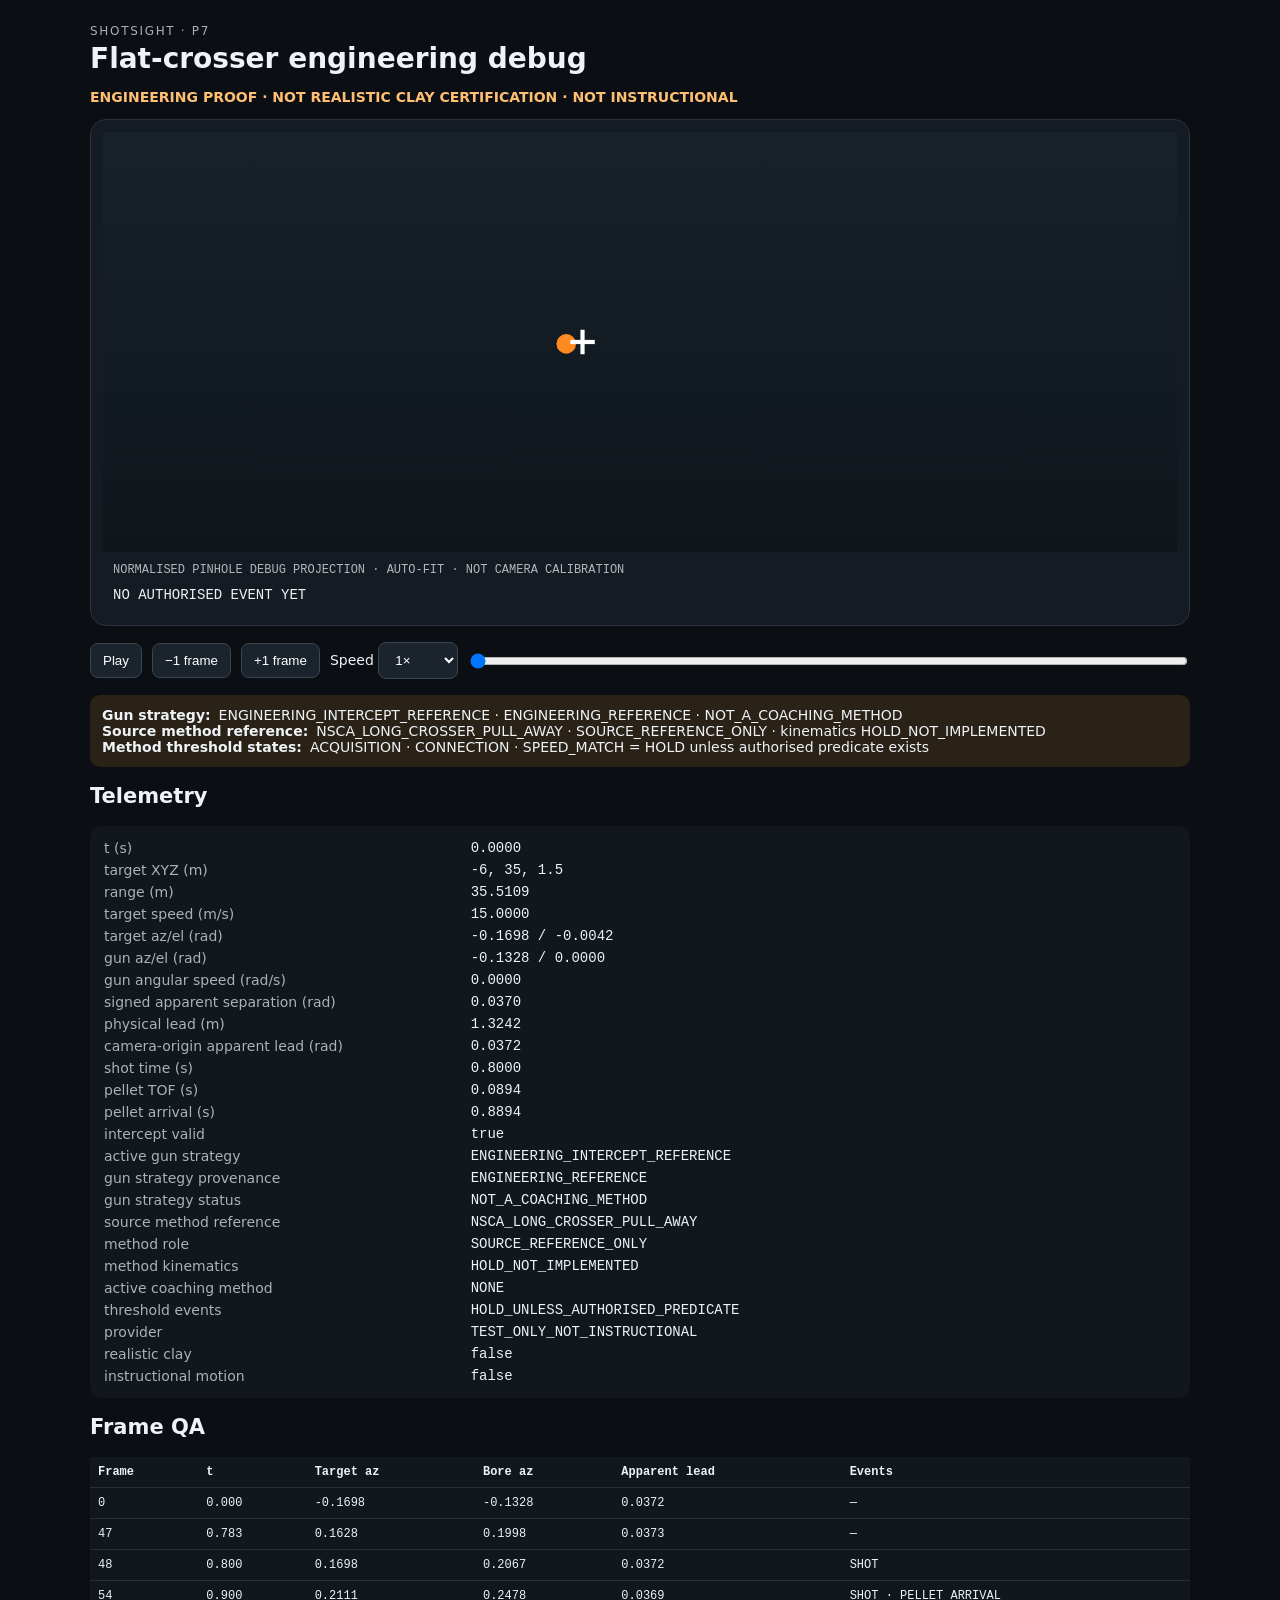
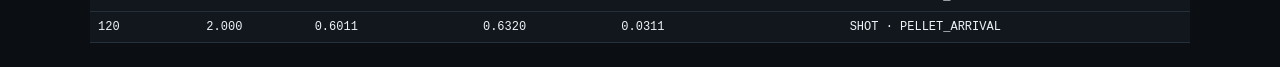
==== commit 3b7900b3: "Fix P7 pellet-arrival QA frame mapping" ====
--- a/p7-debug.html
+++ b/p7-debug.html
@@ -5,4 +5,4 @@
 function recomputeProjectionScale(){let maxX=0,maxY=0;for(let i=0;i<session.frameCount;i++){const f=debugFrame(session,i);for(const a of [{az:f.state.target.az_rad,el:f.state.target.el_rad},{az:f.state.gun.az_rad,el:f.state.gun.el_rad}]){const p=pinholeNormalised(a.az,a.el);maxX=Math.max(maxX,Math.abs(p.x));maxY=Math.max(maxY,Math.abs(p.y));}}const sx=maxX>0?0.9/maxX:1,sy=maxY>0?0.5/maxY:1;projectionScale=Math.min(sx,sy);}
 function project(az,el){const p=pinholeNormalised(az,el);return{x:p.x*projectionScale,y:p.y*projectionScale};}
 function renderFrame(frame){const {state,telemetry}=frame;const t=project(state.target.az_rad,state.target.el_rad),b=project(state.gun.az_rad,state.gun.el_rad);$('#targetMark').setAttribute('cx',t.x);$('#targetMark').setAttribute('cy',t.y);$('#boreMark').setAttribute('transform',`translate(${b.x} ${b.y})`);$('#leadLine').setAttribute('x1',t.x);$('#leadLine').setAttribute('y1',t.y);$('#leadLine').setAttribute('x2',b.x);$('#leadLine').setAttribute('y2',b.y);$('#scrub').value=state.t_s/session.duration_s;$('#eventStrip').textContent=telemetry.activeNarrativeEvents.length?telemetry.activeNarrativeEvents.join(' · '):'NO AUTHORISED EVENT YET';const entries=[['t (s)',telemetry.t_s],['target XYZ (m)',telemetry.targetPosition_W.join(', ')],['range (m)',telemetry.targetRange_m],['target speed (m/s)',telemetry.targetSpeed_mps],['target az/el (rad)',`${fmt(telemetry.targetAz_rad)} / ${fmt(telemetry.targetEl_rad)}`],['gun az/el (rad)',`${fmt(telemetry.gunAz_rad)} / ${fmt(telemetry.gunEl_rad)}`],['gun angular speed (rad/s)',telemetry.gunAngularSpeed_radps],['signed apparent separation (rad)',telemetry.signedApparentAzSeparation_rad],['physical lead (m)',telemetry.physicalLead_m],['camera-origin apparent lead (rad)',telemetry.apparentLeadAngle_rad],['shot time (s)',telemetry.shotTime_s],['pellet TOF (s)',telemetry.pelletTOF_s],['pellet arrival (s)',telemetry.pelletArrival_s],['intercept valid',String(telemetry.interceptValid)],['active gun strategy',telemetry.gunStrategyId],['gun strategy provenance',telemetry.gunStrategyProvenanceClass],['gun strategy status',telemetry.gunStrategyStatus],['source method reference',telemetry.methodReferenceId],['method role',telemetry.methodReferenceRole],['method kinematics',telemetry.methodKinematicsStatus],['active coaching method',telemetry.methodId===null?'NONE':telemetry.methodId],['threshold events',telemetry.thresholdEventsStatus],['provider',telemetry.providerStatus],['realistic clay',String(telemetry.realisticClay)],['instructional motion',String(telemetry.instructionalMotion)]];$('#telemetry').innerHTML=entries.map(([k,v])=>`<dt>${k}</dt><dd>${typeof v==='number'?fmt(v):v}</dd>`).join('');}
-function showIndex(i){frameIndex=Math.max(0,Math.min(session.frameCount-1,i));renderFrame(debugFrame(session,frameIndex));}function stop(){playing=false;cancelAnimationFrame(raf);$('#playPause').textContent='Play';}function tick(now){if(!playing)return;const t=Math.min(session.duration_s,anchorSim+(now-anchorScreen)/1000*playbackRate);frameIndex=Math.round(t*session.frameRate_hz);showIndex(frameIndex);if(t>=session.duration_s){stop();return;}raf=requestAnimationFrame(tick);}$('#playPause').addEventListener('click',()=>{if(playing){stop();return;}playing=true;anchorScreen=performance.now();anchorSim=frameIndex/session.frameRate_hz;$('#playPause').textContent='Pause';raf=requestAnimationFrame(tick);});$('#stepBack').addEventListener('click',()=>{stop();showIndex(frameIndex-1);});$('#stepForward').addEventListener('click',()=>{stop();showIndex(frameIndex+1);});$('#scrub').addEventListener('input',e=>{stop();const sample=scrubNormalized(session,Number(e.target.value));frameIndex=Math.round(sample.t_s*session.frameRate_hz);showIndex(frameIndex);});$('#speed').addEventListener('change',e=>{stop();playbackRate=Number(e.target.value);session=createFlatCrosserDebugSession({scenario,duration_s:2,frameRate_hz:60,playbackRate});recomputeProjectionScale();showIndex(frameIndex);});recomputeProjectionScale();const shotFrame=Math.round(scenario.shotTime_s*session.frameRate_hz),shot=debugFrame(session,shotFrame),preShotFrame=Math.max(0,shotFrame-1),arrivalFrame=Math.round((scenario.shotTime_s+shot.telemetry.pelletTOF_s)*session.frameRate_hz);const qaFrames=[0,preShotFrame,shotFrame,arrivalFrame,session.frameCount-1];$('#qaRows').innerHTML=qaFrames.map(i=>{const f=debugFrame(session,i),x=f.telemetry;return `<tr><td>${f.frameIndex}</td><td>${fmt(f.t_s,3)}</td><td>${fmt(x.targetAz_rad)}</td><td>${fmt(x.gunAz_rad)}</td><td>${fmt(x.apparentLeadAngle_rad)}</td><td>${x.activeNarrativeEvents.join(' · ')||'—'}</td></tr>`;}).join('');showIndex(0);</script></body></html>+function showIndex(i){frameIndex=Math.max(0,Math.min(session.frameCount-1,i));renderFrame(debugFrame(session,frameIndex));}function stop(){playing=false;cancelAnimationFrame(raf);$('#playPause').textContent='Play';}function tick(now){if(!playing)return;const t=Math.min(session.duration_s,anchorSim+(now-anchorScreen)/1000*playbackRate);frameIndex=Math.round(t*session.frameRate_hz);showIndex(frameIndex);if(t>=session.duration_s){stop();return;}raf=requestAnimationFrame(tick);}$('#playPause').addEventListener('click',()=>{if(playing){stop();return;}playing=true;anchorScreen=performance.now();anchorSim=frameIndex/session.frameRate_hz;$('#playPause').textContent='Pause';raf=requestAnimationFrame(tick);});$('#stepBack').addEventListener('click',()=>{stop();showIndex(frameIndex-1);});$('#stepForward').addEventListener('click',()=>{stop();showIndex(frameIndex+1);});$('#scrub').addEventListener('input',e=>{stop();const sample=scrubNormalized(session,Number(e.target.value));frameIndex=Math.round(sample.t_s*session.frameRate_hz);showIndex(frameIndex);});$('#speed').addEventListener('change',e=>{stop();playbackRate=Number(e.target.value);session=createFlatCrosserDebugSession({scenario,duration_s:2,frameRate_hz:60,playbackRate});recomputeProjectionScale();showIndex(frameIndex);});recomputeProjectionScale();const shotFrame=Math.round(scenario.shotTime_s*session.frameRate_hz),shot=debugFrame(session,shotFrame),preShotFrame=Math.max(0,shotFrame-1),arrivalFrame=Math.ceil((scenario.shotTime_s+shot.telemetry.pelletTOF_s)*session.frameRate_hz);const qaFrames=[0,preShotFrame,shotFrame,arrivalFrame,session.frameCount-1];$('#qaRows').innerHTML=qaFrames.map(i=>{const f=debugFrame(session,i),x=f.telemetry;return `<tr><td>${f.frameIndex}</td><td>${fmt(f.t_s,3)}</td><td>${fmt(x.targetAz_rad)}</td><td>${fmt(x.gunAz_rad)}</td><td>${fmt(x.apparentLeadAngle_rad)}</td><td>${x.activeNarrativeEvents.join(' · ')||'—'}</td></tr>`;}).join('');showIndex(0);</script></body></html>
